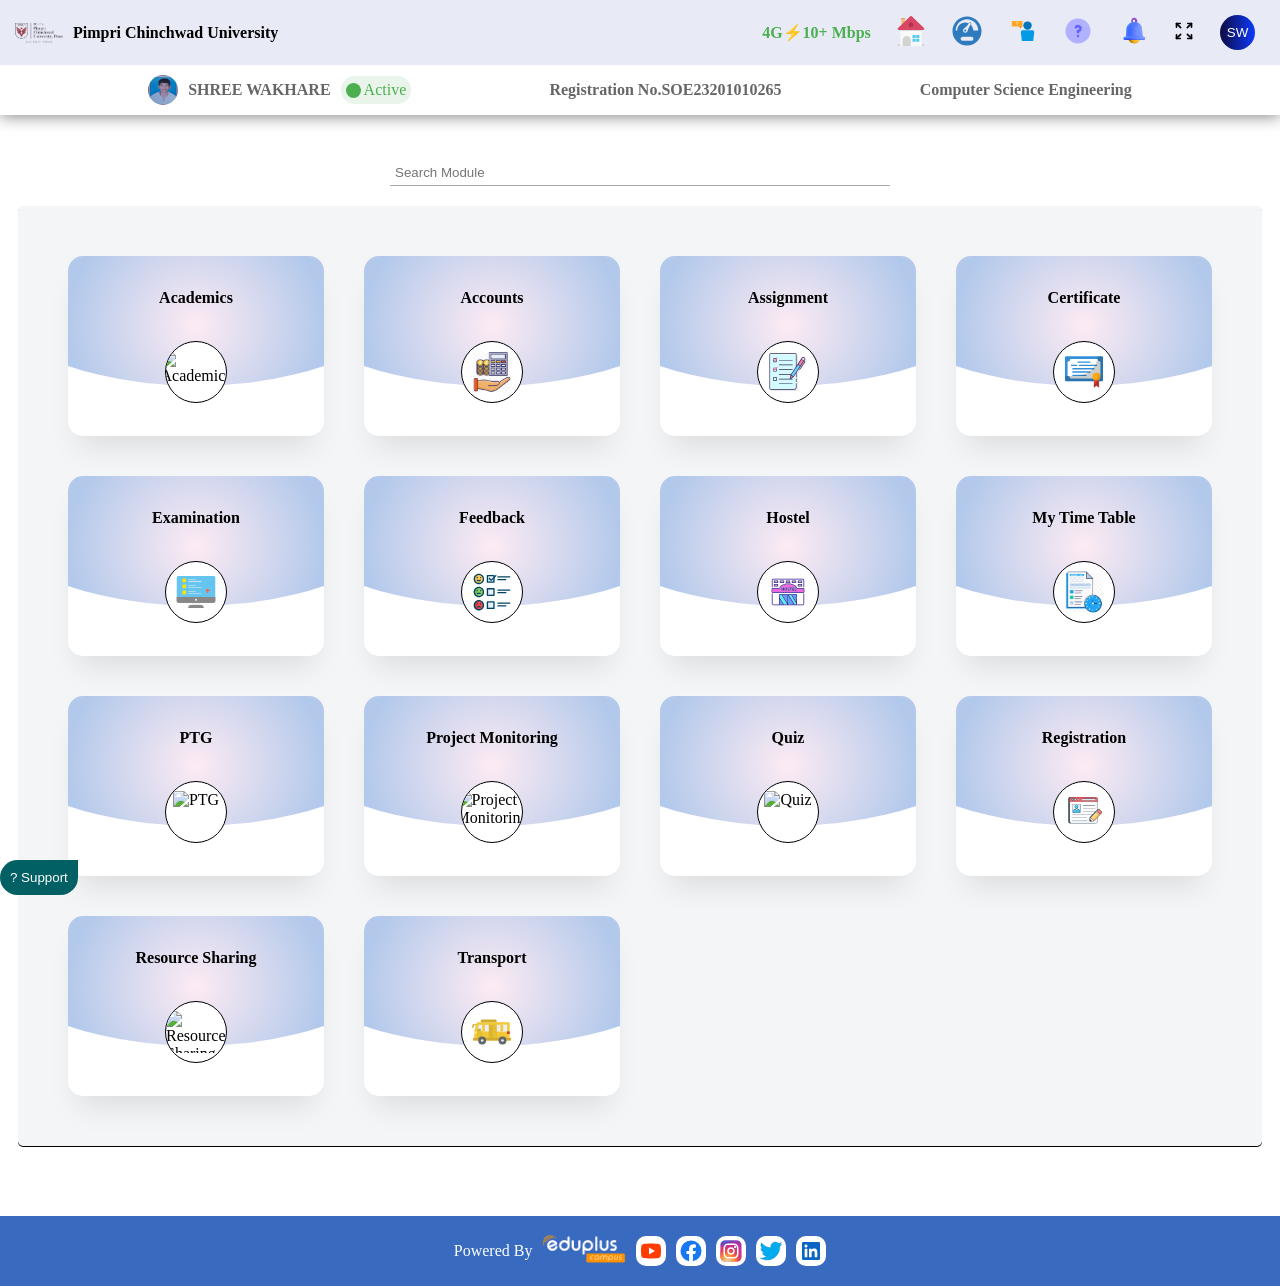
==== s1index.html @ c320fff7 "intial commit" ====
<!DOCTYPE html>
<html lang="en">

<head>
    <meta charset="UTF-8">
    <meta name="viewport" content="width=device-width, initial-scale=1.0">
    <title>EduPlusCampus</title>
    <link rel="stylesheet" href="style.css">
    <link rel="icon" type="image/x-icon" href="/assets/edulogo.png">
</head>

<body>
    <!-- Header -->
    <header>
        <nav>
            <div>
                <img class="logo" src="/assets/PCULOGO1.png" alt="">
                <b id="clgname">Pimpri Chinchwad University</b>
                <img id="menu" src="/assets/menu-svgrepo-com.svg" alt="">
            </div>
            <ul class="navimg">
                <span><b>4G⚡10+ Mbps</b></span>
                <a class="animation" href="index.html"><img src="/assets/home.6fcd2c13.svg" alt=""></a>
                <a class="animation" href="#"> <img src="/assets/speedometer.5dc2541a.svg" alt=""> </a>
                <a class="animation" href="#"> <img src="/assets/query.0a6bdd65.svg" alt=""> </a>
                <a class="animation" href="#"> <img src="/assets/help.cfb4c2a1.svg" alt=""></a>
                <a class="animation" href="#"> <img src="/assets/notification.e27d6ea4.webp" alt=""></a>
                <a class="animation" href="#"> <img src="/assets/full-screen-one-svgrepo-com.svg" alt="" style="height: 20px;"> </a>
                <button class="animation profilecircle" onclick={dailogbox()}>SW</button>
            </ul>
            <div class="dailogbox">
                <div id="upperbox">
                    <img src="/assets/Sagar.jpeg" alt="Profile">
                    <span style="display: block;">
                        <h2>Shree Wakhare</h2>
                        shree.wakhare23.pcu.edu.in
                    </span>
                </div>
                <div id="lowerbox">
                    <span><a href="/shreevirtualidcard.html"><img src="/assets/profile.29452382.svg" alt="">User
                            Profile</a></span>
                    <span> <a href="/shreevirtualidcard.html"><img src="/assets/password.dd1ee26f.svg" alt="">Change
                            Password</a> </span>
                    <span><a href="/shreevirtualidcard.html"><img src="/assets/card.058380c6.svg" alt="">Virtual ID
                            Card</a></span>
                    <span><a href="/loginpage.html"><img src="/assets/logout.179b37db.svg" alt="">Log Out</a></span>
                </div>
            </div>
        </nav>
        <div class="info">
            <div>
                <img src="/assets/Sagar.jpeg" alt="">
                <b>SHREE WAKHARE</b>
                <div class="Activebutton">
                    <div class="circle"></div>
                    Active
                </div>
            </div>
            <div>
                <b>
                    Registration
                    No.SOE23201010265
                </b>
            </div>
            <div>
                <b>Computer Science Engineering</b>
            </div>
        </div>
    </header>
    <!--Main -->
    <section class="container">
        <div class="searchContainer">
            <input type="search" placeholder="Search Module" id="">
        </div>
        <div class="GridContainer">
            <div class="card">
                <div class="bigcircle"></div><b>Academics</b>
                <div class="circle"><img src="" alt="Academics"></div>
            </div>
            <div class="card">
                <div class="bigcircle"></div><b>Accounts</b>
                <div class="circle"><img src="/assets/fees.webp" alt="Accounts"></div>
            </div>
            <div class="card">
                <div class="bigcircle"></div><b>Assignment</b>
                <div class="circle"><img src="/assets/Assignment.svg" alt="Assignment"></div>
            </div>
            <div class="card">
                <div class="bigcircle"></div><b>Certificate</b>
                <div class="circle"><img src="/assets/certificate.svg" alt="Certificate"></div>
            </div>
            <div class="card">
                <div class="bigcircle"></div><b>Examination</b>
                <div class="circle"><img src="/assets/lms.svg" alt="Examination"></div>
            </div>
            <div class="card">
                <div class="bigcircle"></div><b>Feedback</b>
                <div class="circle"><img src="/assets/Feedback.svg" alt="Feedback"></div>
            </div>
            <div class="card">
                <div class="bigcircle"></div><b>Hostel</b>
                <div class="circle"><img src="/assets/hostel.svg" alt="Hostel"></div>
            </div>
            <div class="card">
                <div class="bigcircle"></div><b>My Time Table</b>
                <div class="circle"><img src="/assets/mytimetable.webp" alt="mytimetable"></div>
            </div>
            <div class="card">
                <div class="bigcircle"></div><b>PTG</b>
                <div class="circle"><img src="" alt="PTG"></div>
            </div>
            <div class="card">
                <div class="bigcircle"></div><b>Project Monitoring</b>
                <div class="circle"><img src="" alt="Project Monitoring"></div>
            </div>
            <div class="card">
                <div class="bigcircle"></div><b>Quiz</b>
                <div class="circle"><img src="" alt="Quiz"></div>
            </div>
            <div class="card">
                <div class="bigcircle"></div><b>Registration</b>
                <div class="circle"><img src="/assets/Subject_registration.svg" alt="Registration"></div>
            </div>
            <div class="card">
                <div class="bigcircle"></div><b>Resource Sharing</b>
                <div class="circle"><img src="" alt="Resource Sharing"></div>
            </div>
            <div class="card">
                <div class="bigcircle"></div><b>Transport</b>
                <div class="circle"><img src="/assets/Transport_fee.svg" alt=""></div>
            </div>
        </div>
    </section>
    <!-- Footer -->
    <footer>
        <span>Powered By</span>
        <a href="https://www.edupluscampus.com/"><img src="/assets/eduplus.png" alt=""></a>
        <div>
            <img src="/assets/icons8-youtube.svg" alt="">
        </div>
        <div>
            <img src="/assets/facebook-svgrepo-com.svg" alt="">
        </div>
        <div>
            <img src="/assets/instagram-1-svgrepo-com.svg" alt="">
        </div>
        <div>
            <img src="/assets/twitter-social-media-communication-network-internet-connection-svgrepo-com.svg" alt="">
        </div>
        <div>
            <img src="/assets/linkedin-svgrepo-com.svg" alt="">
        </div>
    </footer>
    <button id="support">? Support</button>
    <script>
        function dailogbox() {
            const element = document.querySelector(".dailogbox");
            if (element.style.display === "flex") {
                element.style.display = "none";
            } else {
                element.style.display = "flex";
            }
        }

        const cards = document.querySelectorAll(".card");

        cards.forEach(card => {

            const scircle = card.querySelector(".circle")
            const bcircle = card.querySelector(".bigcircle")

            card.addEventListener('mouseenter', () => {
                card.style.transform = 'translateY(-10px)';
                scircle.style.border = '7.5px solid rgb(89, 101, 192)';
                bcircle.style.borderRadius = '0px';
                bcircle.style.bottom = '0px';
            });

            card.addEventListener('mouseleave', () => {
                card.style.transform = 'translateY(0)';
                scircle.style.border = '1px solid black';
                bcircle.style.borderRadius = '100%';
                bcircle.style.bottom = '50px';
            });
        });
    </script>
</body>

</html>
---- style.css ----
*{
    margin: 0;
    padding: 0;
}

ul {
    list-style-type: none;
}

button{
    cursor: pointer;
    border: none;
}

input:focus {
    outline: none;
}

img{
    cursor: pointer;
}

header{
    width: 100vw;
    box-shadow: 0px 1px 15px 0px rgba(0, 0, 0, 0.5);
    position: fixed;
    background-color: white;
    z-index: 1;
}

nav{
    padding: 15px;
    display: flex;
    justify-content: space-between;
    align-items: center;
    background-color: #e8eaf6;
    align-content: center;
    flex-wrap: wrap;
}

nav div{
    display: flex;
    justify-content: center;
    align-items: center;;
}

nav ul{
    display: flex;
    justify-content: center;
    align-items: center;
    gap: 2vw;
    padding: 0px 10px;
}

.logo{
    height: 20px;
    padding-right: 10px;
}

#menu{
    display: none;
    height: 20px;
}

nav img{
    height: 30px;
        }

nav ul span b{
    color: #4caf50;
}

nav .profilecircle{
    height: 35px;
    width: 35px;
    border-radius: 100%;
    text-align: center;
    background: linear-gradient(90deg,rgb(14, 12, 67) 0%, rgb(12, 57, 252) 100%);
    color: white;
}

.info{
    display: flex;
    justify-content:space-evenly;
    align-items: center;
    color:#666666;
    padding: 10px;
}

.info div{
    display: flex;
    justify-content: center;
    align-items: center;
    gap: 10px;
}

.info .Activebutton{
    width: max-content;
    padding: 5px;
    display: flex;
    justify-content: center;
    align-items: center;
    background-color:#e9f5ea ;
    border-radius: 20px;
    gap: 3px;
}
.info .circle{
    height: 15px;
    width: 15px;
    border-radius: 50%;
    background-color: #4caf50;
}
.info img{
    height: 30px;
    width: 30px;
    border-radius: 50%;
}

.Activebutton{
    color: #4caf50;
}

.container{
    padding-top: 110px;
    padding-bottom: 70px;
    display: flex;
    flex-direction: column;
    justify-content: center;
    align-items: center;
}
.dailogbox{
    background-color: white;
    position: absolute;
    /* display: flex; */
    display: none;
    flex-direction: column;
    top: 50px;
    right: 30px;
    align-items: flex-start;
    padding: 5px;
    border-radius: 3px;
    box-shadow: 0 5px 5px -3px var(--v-shadow-key-umbra-opacity, rgba(0, 0, 0, .2)), 0 8px 10px 1px var(--v-shadow-key-penumbra-opacity, rgba(0, 0, 0, .14)), 0 3px 14px 2px var(--v-shadow-key-penumbra-opacity, rgba(0, 0, 0, .12));
}

.dailogbox img{
    padding: 10px;
}

#upperbox{
    padding: 5px;
    display: flex;
    justify-content: center;
    font-size: small;
    border: none;
    border-bottom: 1px solid rgba(0, 0, 0, 0.2);
}

#upperbox img{
    border-radius: 50%;
    height: 40px;
    width: 40px;
}

#lowerbox{
    padding: 10px;
    display: flex;
    flex-direction: column;
    align-items: flex-start;
}

#lowerbox a{
    display: flex;
    justify-content: center;
    align-items: center;
    color: black;
    text-decoration: none;
}
#lowerbox img{
    height: 20px;
    width: 20px;
}

.searchContainer{
    padding-top: 50px;
    padding-bottom:20px;
}

input{
    border:none;
    color: #A8A8A8;
    padding: 5px;
    border-bottom: 1px solid #A8A8A8;
    width: 500px;
}

.GridContainer{
    display: grid;
    grid-template-columns: auto auto auto auto auto auto;
    /* gap: 50px; */
    background-color: #f4f5f7;
    padding: 30px;
    border-radius: 5px;
    box-shadow: 0px 1px black;
    align-content: center;
    justify-content: space-around;
    align-items: center;
    justify-items: center;
    min-width: 90%;
}

.card{
    height: 180px;
    width: 12vw;
    background-color:white;
    border-radius: 15px;
    display: flex;
    justify-content: space-evenly;
    align-items: center;
    flex-direction: column;
    position: relative;
    z-index: 0;
    overflow: hidden;
    box-shadow: 0 20px 30px -10px #0000001a;
    margin: 20px;
    transition: transform 0.4s ease;
}

.bigcircle{
    position: absolute;
    /* background-color:#beceed; */
    background-image: radial-gradient(farthest-side at 50% 80%, rgb(253, 235, 243) 0%, rgb(179, 201, 235) 50%);
    height: 300px;
    width: 200%;
    border-radius: 100%;
    bottom: 50px;
    z-index: -1;
    transition: border-radius 0.4s ease, bottom 0.4s ease;

}

.card .circle{
    height: 60px;
    width: 60px;
    border: 1px solid black;
    border-radius: 100%;
    display: flex;
    justify-content: center;
    align-items: center;
    background-color: white;
    overflow: hidden;
    transition: border 0.4s ease;
}

.card .circle img{
    height: 70%;
}

footer{
    background-color: rgb(56, 107, 192);
    color:white;
    display: flex;
    justify-content: center;
    align-items: center;
    gap: 10px;
    padding: 18px;
}

footer div{
    height: 30px;
    width: 30px;
    background-color:white;
    border-radius: 10px;
    display: flex;
    justify-content: center;
    align-items: center;
}

footer img{
    height:30px
}
footer div img{
    height: 80%;
}

#support{
    background-color: #006063;
    border-radius: 20px;
    border-top-right-radius: 0px;
    border: none;
    position: fixed;
    bottom :5px;
    padding:10px;
    color:white
}

.cardcontainer{
    width: 100vw;
    display: flex;
    justify-content: center;
    align-items: center;
    padding: 20vh 0px;
}
.idcard{
    border: 1px solid black;
    border-radius: 5px;
    width: 350px;
    text-align: center;
}

.clgdetails{
    display: flex;
    justify-content: center;
    align-items: center;
    border-bottom: 1px solid rgba(0, 0, 0, 0.2);
    gap: 3px;
    padding: 10px;
}

.clgdetails img{
    height: 50px;
}

.idcardright{
    display: flex;
    flex-wrap: wrap;
    flex-direction: column;
    justify-content: center;
    align-items: center;
    padding: 5px;
    gap:20px
}
.actualid{
    display: flex;
    justify-content: center;
    align-items: center;
    flex-direction: column;
    padding: 10px;
    gap:10px
}
.actualid img{
    height: 100px;
}

.idcard h2{
    padding: 20px;
}

#barcode{
    height: 30px;
    width: 300px;
}

.Login{
    display: flex;
    justify-content: center;
    height: calc(100% - 166px);
    padding-top: 100px;
    flex-wrap: wrap;
}

.form{
    display: flex;
    flex-direction: column;
    justify-content: center;
    align-items: center;
    gap: 20px;
}

.form div input{
    border: none;
    color: #A8A8A8;
    padding: 5px;
    border-bottom: 1px solid #A8A8A8;
    width: 80vw;
}

.form button{
   background-color: #2A73C5;
    color: white;
    border-radius: 20px;
    padding: 8px 15px;
}

@media screen and (max-width:1280px){
    .GridContainer{
        grid-template-columns: auto auto auto auto;
    }

    .card{
        width: 20vw;
    }

    .dailogbox{
        right :10px
    }
}

@media screen and (max-width:950px){
    .GridContainer{
        grid-template-columns: auto auto ;
    }

    .card{
        width: 40vw;
    }

    .navimg img{
        display: none;
    }

    #clgname{
        display: none;
    }

    #menu{
        display: block;
    }
}

@media screen and (max-width:600px)
{
    .GridContainer{
        grid-template-columns: auto;
    }

    .card{
        min-width: 180px;
    }

    .info{
        flex-wrap: wrap;
        gap: 10px;
        justify-content: flex-start;
    }
}

.animation{
    transition: transform 0.3s ease;
}

.animation:hover{
    transform: translateY(-3px);
}
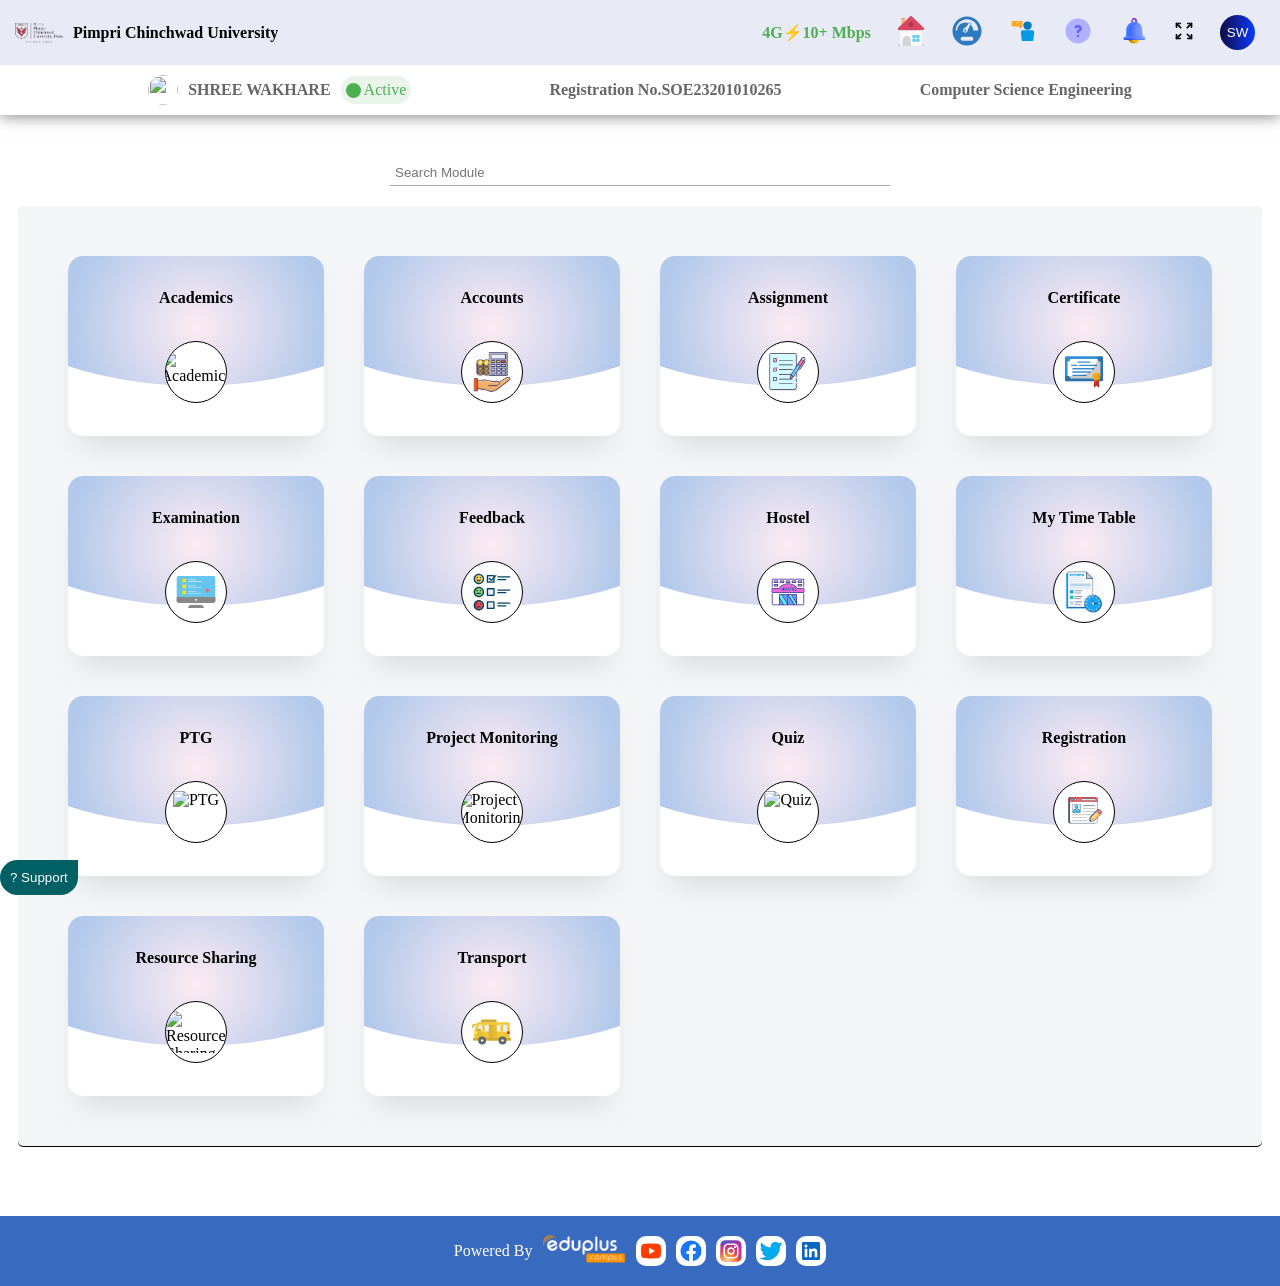
==== commit e16f192c: "photos added" ====
--- a/s1index.html
+++ b/s1index.html
@@ -20,7 +20,7 @@
             </div>
             <ul class="navimg">
                 <span><b>4G⚡10+ Mbps</b></span>
-                <a class="animation" href="index.html"><img src="/assets/home.6fcd2c13.svg" alt=""></a>
+                <a class="animation" href="s1index.html"><img src="/assets/home.6fcd2c13.svg" alt=""></a>
                 <a class="animation" href="#"> <img src="/assets/speedometer.5dc2541a.svg" alt=""> </a>
                 <a class="animation" href="#"> <img src="/assets/query.0a6bdd65.svg" alt=""> </a>
                 <a class="animation" href="#"> <img src="/assets/help.cfb4c2a1.svg" alt=""></a>
@@ -30,7 +30,7 @@
             </ul>
             <div class="dailogbox">
                 <div id="upperbox">
-                    <img src="/assets/Sagar.jpeg" alt="Profile">
+                    <img src="/assets/WhatsApp Image 2025-09-26 at 12.04.03_924a795a.jpg" alt="Profile">
                     <span style="display: block;">
                         <h2>Shree Wakhare</h2>
                         shree.wakhare23.pcu.edu.in
@@ -43,13 +43,13 @@
                             Password</a> </span>
                     <span><a href="/shreevirtualidcard.html"><img src="/assets/card.058380c6.svg" alt="">Virtual ID
                             Card</a></span>
-                    <span><a href="/loginpage.html"><img src="/assets/logout.179b37db.svg" alt="">Log Out</a></span>
+                    <span><a href="/index.html"><img src="/assets/logout.179b37db.svg" alt="">Log Out</a></span>
                 </div>
             </div>
         </nav>
         <div class="info">
             <div>
-                <img src="/assets/Sagar.jpeg" alt="">
+                <img src="/assets/assets/WhatsApp Image 2025-09-26 at 12.04.03_924a795a.jpg" alt="">
                 <b>SHREE WAKHARE</b>
                 <div class="Activebutton">
                     <div class="circle"></div>
@@ -186,4 +186,4 @@
     </script>
 </body>
 
-</html>+</html>
